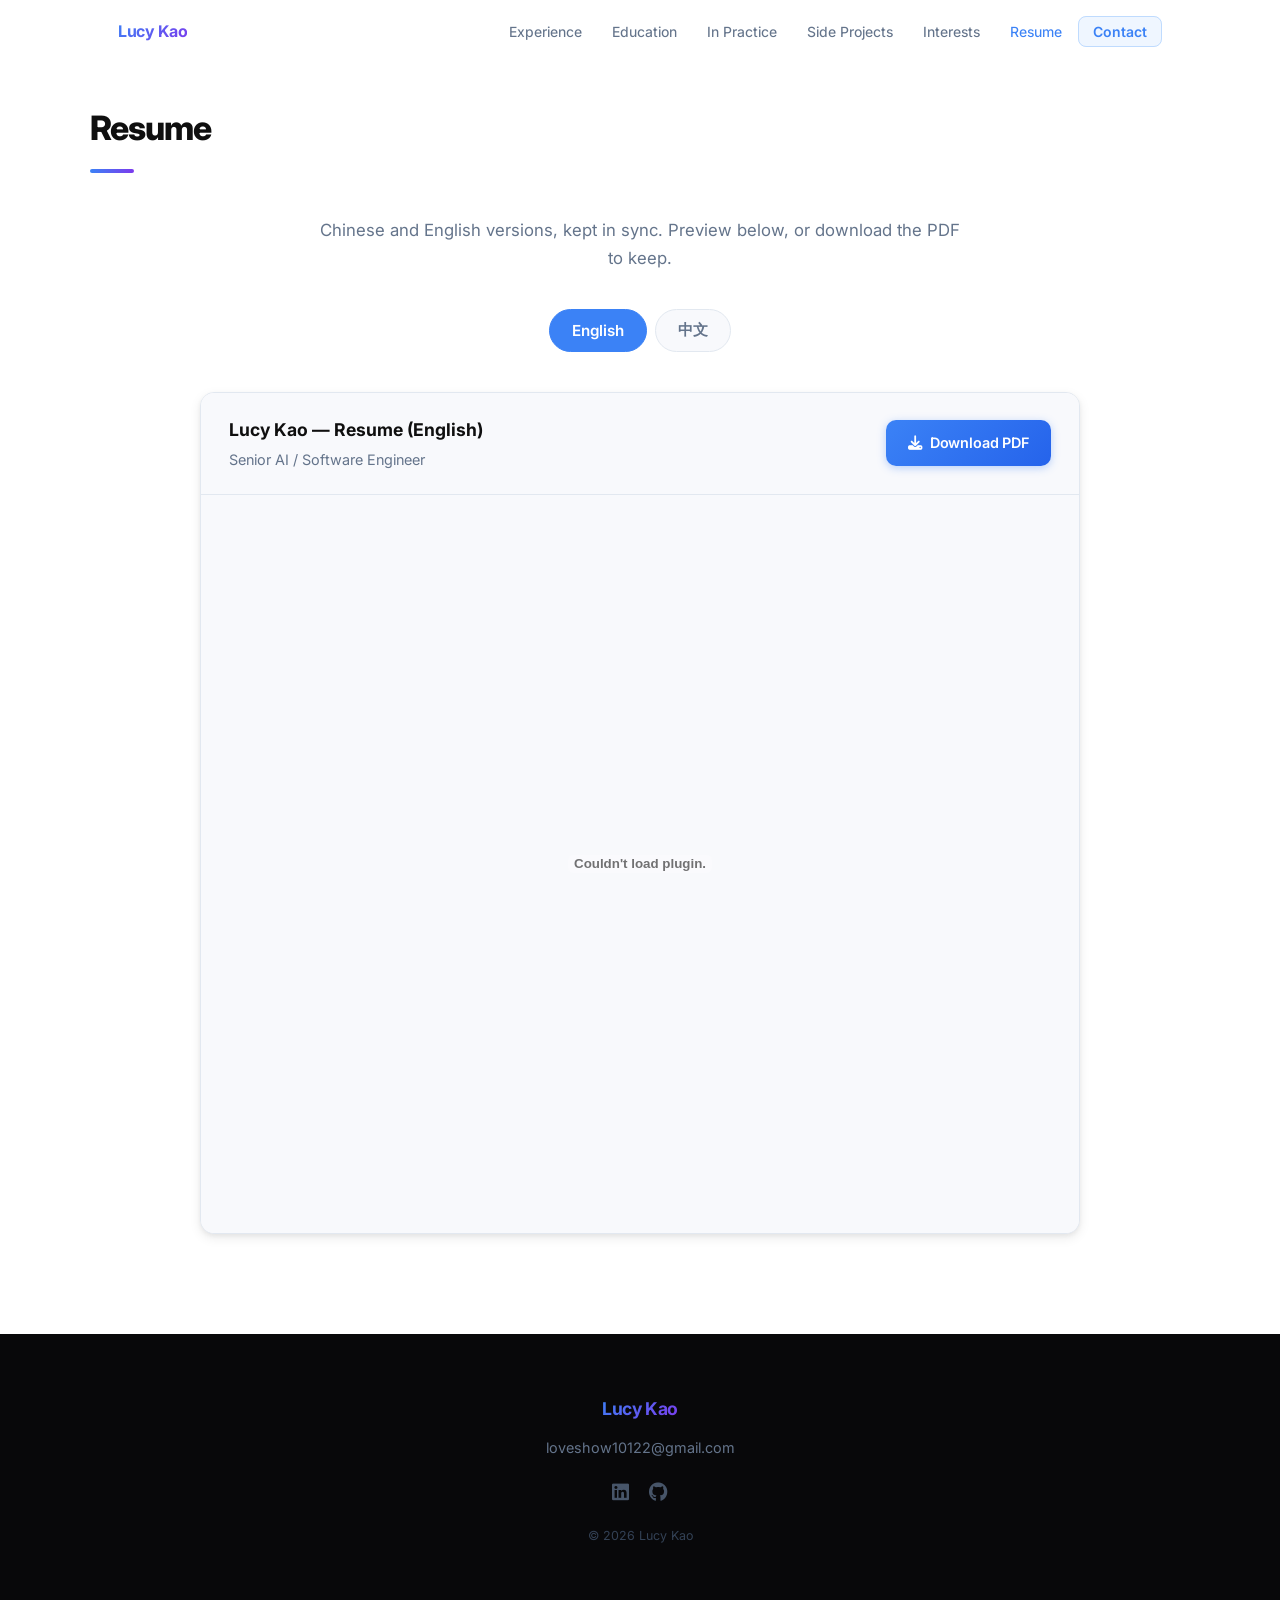
==== resume.html @ 317737cb "新增履歷頁面，中英文版本可切換預覽與下載 導覽列與首頁 Hero 加上 Resume 連結" ====
<!DOCTYPE html>
<html lang="en">
<head>
    <meta charset="UTF-8">
    <meta name="viewport" content="width=device-width, initial-scale=1.0">
    <meta name="description" content="Lucy Kao — Resume / 履歷">
    <title>Resume — Lucy Kao</title>
    <link rel="icon" type="image/x-icon" href="assets/img/favicon.ico">
    <link rel="preconnect" href="https://fonts.googleapis.com">
    <link rel="preconnect" href="https://fonts.gstatic.com" crossorigin>
    <link href="https://fonts.googleapis.com/css2?family=Inter:wght@300;400;500;600;700&display=swap" rel="stylesheet">
    <link rel="stylesheet" href="https://cdnjs.cloudflare.com/ajax/libs/font-awesome/6.5.0/css/all.min.css">
    <link rel="stylesheet" href="css/styles.css">
    <style>
        #resume .section-title::after { background: linear-gradient(90deg, var(--blue), var(--violet)); }

        .resume-lead {
            max-width: 640px;
            margin: -8px auto 36px;
            text-align: center;
            color: var(--text-muted);
            font-size: 1.05rem;
        }

        .lang-toggle {
            display: flex;
            justify-content: center;
            gap: 8px;
            margin-bottom: 40px;
        }
        .lang-toggle button {
            font-family: var(--font);
            font-size: 0.95rem;
            font-weight: 600;
            color: var(--text-muted);
            background: var(--bg-alt);
            border: 1px solid var(--border);
            padding: 10px 22px;
            border-radius: 999px;
            cursor: pointer;
            transition: all .15s;
        }
        .lang-toggle button:hover { border-color: var(--blue); color: var(--text); }
        .lang-toggle button.active {
            background: var(--blue);
            border-color: var(--blue);
            color: #fff;
        }

        .resume-panel { display: none; }
        .resume-panel.active { display: block; }

        .resume-card {
            max-width: 880px;
            margin: 0 auto;
            background: var(--bg);
            border: 1px solid var(--border);
            border-radius: var(--radius);
            box-shadow: var(--shadow-md);
            overflow: hidden;
        }
        .resume-card-head {
            display: flex;
            align-items: center;
            justify-content: space-between;
            gap: 16px;
            flex-wrap: wrap;
            padding: 22px 28px;
            border-bottom: 1px solid var(--border);
            background: var(--bg-alt);
        }
        .resume-card-head h3 { margin: 0; font-size: 1.1rem; }
        .resume-card-head p { margin: 4px 0 0; color: var(--text-muted); font-size: 0.9rem; }

        .resume-embed-wrap {
            width: 100%;
            aspect-ratio: 210 / 297;
            max-height: 82vh;
            background: var(--bg-alt);
        }
        .resume-embed-wrap embed {
            width: 100%;
            height: 100%;
            border: none;
            display: block;
        }

        .resume-mobile-note {
            display: none;
            padding: 40px 24px;
            text-align: center;
            color: var(--text-muted);
        }

        @media (max-width: 720px) {
            .resume-embed-wrap { display: none; }
            .resume-mobile-note { display: block; }
        }
    </style>
</head>
<body>

    <!-- Navigation -->
    <nav id="navbar">
        <div class="nav-container">
            <a href="index.html#hero" class="nav-brand">Lucy Kao</a>
            <button class="nav-toggle" id="navToggle" aria-label="Menu">
                <span></span><span></span><span></span>
            </button>
            <ul class="nav-links" id="navLinks">
                <li><a href="index.html#experience">Experience</a></li>
                <li><a href="index.html#education">Education</a></li>
                <li><a href="index.html#in-practice">In Practice</a></li>
                <li><a href="index.html#projects">Side Projects</a></li>
                <li><a href="index.html#life">Interests</a></li>
                <li><a href="resume.html" style="color: var(--blue);">Resume</a></li>
                <li><a href="mailto:loveshow10122@gmail.com" class="nav-cta">Contact</a></li>
            </ul>
        </div>
    </nav>

    <section id="resume" class="section">
        <div class="container">
            <h2 class="section-title">Resume</h2>
            <p class="resume-lead">Chinese and English versions, kept in sync. Preview below, or download the PDF to keep.</p>

            <div class="lang-toggle" role="tablist">
                <button data-lang="en" class="active">English</button>
                <button data-lang="zh">中文</button>
            </div>

            <div class="resume-panel active" id="panel-en">
                <div class="resume-card">
                    <div class="resume-card-head">
                        <div>
                            <h3>Lucy Kao — Resume (English)</h3>
                            <p>Senior AI / Software Engineer</p>
                        </div>
                        <a href="assets/resume/lucy-kao-resume-en.pdf" class="btn-primary" download>
                            <i class="fas fa-download"></i> Download PDF
                        </a>
                    </div>
                    <div class="resume-embed-wrap">
                        <embed src="assets/resume/lucy-kao-resume-en.pdf" type="application/pdf">
                    </div>
                    <div class="resume-mobile-note">
                        <i class="fas fa-file-pdf" style="font-size: 2rem; color: var(--blue); margin-bottom: 12px; display: block;"></i>
                        Preview isn't available on small screens.<br>Use the download button above to view the PDF.
                    </div>
                </div>
            </div>

            <div class="resume-panel" id="panel-zh">
                <div class="resume-card">
                    <div class="resume-card-head">
                        <div>
                            <h3>高明郁（Lucy）— 履歷</h3>
                            <p>資深 AI／軟體工程師</p>
                        </div>
                        <a href="assets/resume/lucy-kao-resume-zh.pdf" class="btn-primary" download>
                            <i class="fas fa-download"></i> 下載 PDF
                        </a>
                    </div>
                    <div class="resume-embed-wrap">
                        <embed src="assets/resume/lucy-kao-resume-zh.pdf" type="application/pdf">
                    </div>
                    <div class="resume-mobile-note">
                        <i class="fas fa-file-pdf" style="font-size: 2rem; color: var(--blue); margin-bottom: 12px; display: block;"></i>
                        小螢幕無法預覽，請點上方按鈕下載 PDF 查看。
                    </div>
                </div>
            </div>
        </div>
    </section>

    <footer>
        <div class="container">
            <p class="footer-name">Lucy Kao</p>
            <p class="footer-email">
                <a href="mailto:loveshow10122@gmail.com">loveshow10122@gmail.com</a>
            </p>
            <div class="footer-links">
                <a href="https://linkedin.com/in/明郡-高-48b385b6/" target="_blank" aria-label="LinkedIn">
                    <i class="fab fa-linkedin"></i>
                </a>
                <a href="https://github.com/highlight35" target="_blank" aria-label="GitHub">
                    <i class="fab fa-github"></i>
                </a>
            </div>
            <p class="footer-copy">© 2026 Lucy Kao</p>
        </div>
    </footer>

    <script src="js/scripts.js"></script>
    <script>
        const langButtons = document.querySelectorAll('.lang-toggle button');
        const panels = document.querySelectorAll('.resume-panel');
        langButtons.forEach(btn => {
            btn.addEventListener('click', () => {
                langButtons.forEach(b => b.classList.remove('active'));
                panels.forEach(p => p.classList.remove('active'));
                btn.classList.add('active');
                document.getElementById('panel-' + btn.dataset.lang).classList.add('active');
            });
        });
    </script>
</body>
</html>
---- css/styles.css ----
/* ===========================
   Variables & Reset
   =========================== */
:root {
    --bg: #ffffff;
    --bg-alt: #f8f9fc;
    --text: #0f0f0f;
    --text-muted: #64748b;
    --text-light: #94a3b8;

    /* Accent palette */
    --blue: #3b82f6;
    --blue-dark: #2563eb;
    --blue-light: #eff6ff;
    --violet: #7c3aed;
    --violet-light: #f5f3ff;
    --emerald: #059669;
    --emerald-light: #ecfdf5;
    --cyan: #0891b2;
    --cyan-light: #ecfeff;

    --border: #e2e8f0;
    --border-strong: #cbd5e1;

    --shadow-sm: 0 1px 3px rgba(0,0,0,.06), 0 1px 2px rgba(0,0,0,.04);
    --shadow-md: 0 4px 12px rgba(0,0,0,.08), 0 2px 4px rgba(0,0,0,.05);
    --shadow-lg: 0 16px 40px rgba(0,0,0,.10), 0 4px 12px rgba(0,0,0,.06);

    --font: 'Inter', -apple-system, BlinkMacSystemFont, 'Segoe UI', sans-serif;
    --radius: 14px;
    --radius-sm: 8px;
    --nav-h: 64px;
}

*, *::before, *::after {
    box-sizing: border-box;
    margin: 0;
    padding: 0;
}

html { scroll-behavior: smooth; }

body {
    font-family: var(--font);
    background: var(--bg);
    color: var(--text);
    line-height: 1.65;
    font-size: 17px;
    -webkit-font-smoothing: antialiased;
}

/* ===========================
   Navigation
   =========================== */
#navbar {
    position: fixed;
    top: 0;
    left: 0;
    right: 0;
    height: var(--nav-h);
    z-index: 1000;
    background: rgba(255,255,255,0.80);
    backdrop-filter: blur(16px);
    -webkit-backdrop-filter: blur(16px);
    border-bottom: 1px solid transparent;
    transition: border-color .3s, box-shadow .3s;
}

#navbar.scrolled {
    border-bottom-color: var(--border);
    box-shadow: 0 1px 0 var(--border), var(--shadow-sm);
}

.nav-container {
    max-width: 1100px;
    margin: 0 auto;
    padding: 0 28px;
    height: 100%;
    display: flex;
    align-items: center;
    justify-content: space-between;
}

.nav-brand {
    font-weight: 700;
    font-size: 1rem;
    color: var(--text);
    text-decoration: none;
    letter-spacing: -0.02em;
    background: linear-gradient(135deg, var(--blue), var(--violet));
    -webkit-background-clip: text;
    -webkit-text-fill-color: transparent;
    background-clip: text;
}

.nav-links {
    display: flex;
    list-style: none;
    gap: 2px;
    align-items: center;
}

.nav-links a {
    color: var(--text-muted);
    text-decoration: none;
    font-size: .875rem;
    padding: 6px 14px;
    border-radius: var(--radius-sm);
    transition: color .18s, background .18s;
    font-weight: 450;
}

.nav-links a:hover {
    color: var(--text);
    background: var(--bg-alt);
}

.nav-links .nav-cta {
    color: var(--blue);
    font-weight: 600;
    border: 1.5px solid #bfdbfe;
    background: var(--blue-light);
}

.nav-links .nav-cta:hover {
    background: #dbeafe;
    color: var(--blue-dark);
    border-color: #93c5fd;
}

.nav-toggle {
    display: none;
    flex-direction: column;
    gap: 5px;
    background: none;
    border: none;
    cursor: pointer;
    padding: 6px;
}

.nav-toggle span {
    display: block;
    width: 22px;
    height: 2px;
    background: var(--text);
    border-radius: 2px;
    transition: .3s;
}

/* ===========================
   Hero
   =========================== */
#hero {
    position: relative;
    overflow: hidden;
    min-height: 78vh;
    display: flex;
    align-items: center;
    padding: calc(var(--nav-h) + 56px) 28px 80px;
}

/* Gradient blobs */
.hero-blob {
    position: absolute;
    border-radius: 50%;
    pointer-events: none;
    filter: blur(80px);
}

.hero-blob-1 {
    width: 600px;
    height: 600px;
    top: -180px;
    right: -120px;
    background: radial-gradient(circle, rgba(124,58,237,.14) 0%, transparent 70%);
}

.hero-blob-2 {
    width: 500px;
    height: 500px;
    bottom: -80px;
    left: -100px;
    background: radial-gradient(circle, rgba(59,130,246,.12) 0%, transparent 70%);
}

.hero-blob-3 {
    width: 350px;
    height: 350px;
    top: 50%;
    left: 40%;
    transform: translateY(-50%);
    background: radial-gradient(circle, rgba(5,150,105,.08) 0%, transparent 70%);
}

.hero-content {
    position: relative;
    z-index: 1;
    max-width: 1100px;
    margin: 0 auto;
    width: 100%;
    display: flex;
    align-items: center;
    gap: 72px;
}

.hero-text { flex: 1; min-width: 0; }

.hero-badge {
    display: inline-flex;
    align-items: center;
    gap: 6px;
    font-size: .8rem;
    font-weight: 600;
    color: var(--emerald);
    background: var(--emerald-light);
    border: 1px solid #a7f3d0;
    padding: 5px 14px;
    border-radius: 999px;
    margin-bottom: 20px;
    letter-spacing: .01em;
}

.hero-badge::before {
    content: '';
    width: 7px;
    height: 7px;
    background: var(--emerald);
    border-radius: 50%;
    animation: pulse 2s ease-in-out infinite;
}

@keyframes pulse {
    0%, 100% { opacity: 1; transform: scale(1); }
    50% { opacity: .5; transform: scale(.8); }
}

.hero-text h1 {
    font-size: clamp(3rem, 7.5vw, 5.5rem);
    font-weight: 800;
    line-height: 1.0;
    letter-spacing: -0.04em;
    margin-bottom: 14px;
    background: linear-gradient(135deg, #0f0f0f 40%, var(--blue) 100%);
    -webkit-background-clip: text;
    -webkit-text-fill-color: transparent;
    background-clip: text;
}

.hero-title {
    font-size: 1.25rem;
    font-weight: 500;
    margin-bottom: 20px;
    letter-spacing: -0.01em;
    color: var(--text-muted);
}

.hero-title span {
    color: var(--violet);
    font-weight: 600;
}

.hero-bio {
    color: var(--text-muted);
    font-size: 1.1rem;
    line-height: 1.75;
    max-width: 480px;
    margin-bottom: 36px;
}

.hero-links {
    display: flex;
    gap: 10px;
    flex-wrap: wrap;
}

.btn-primary,
.btn-secondary {
    display: inline-flex;
    align-items: center;
    gap: 8px;
    padding: 11px 22px;
    border-radius: 10px;
    font-size: .9rem;
    font-weight: 600;
    text-decoration: none;
    transition: transform .2s, box-shadow .2s, background .2s, border-color .2s;
    font-family: var(--font);
    letter-spacing: -.01em;
}

.btn-primary {
    background: linear-gradient(135deg, var(--blue), var(--blue-dark));
    color: #fff;
    box-shadow: 0 2px 8px rgba(59,130,246,.35);
}

.btn-primary:hover {
    transform: translateY(-2px);
    box-shadow: 0 6px 20px rgba(59,130,246,.45);
}

.btn-secondary {
    border: 1.5px solid var(--border-strong);
    color: var(--text);
    background: rgba(255,255,255,.8);
    backdrop-filter: blur(8px);
}

.btn-secondary:hover {
    border-color: #94a3b8;
    background: var(--bg-alt);
    transform: translateY(-2px);
    box-shadow: var(--shadow-sm);
}

.hero-photo { flex-shrink: 0; }

.hero-photo img {
    width: 300px;
    height: 300px;
    object-fit: cover;
    border-radius: 28px;
    box-shadow: var(--shadow-lg), 0 0 0 1px var(--border);
}

/* ===========================
   Sections
   =========================== */
.section { padding: 100px 28px; }

.section-alt { background: var(--bg-alt); }

.container {
    max-width: 1100px;
    margin: 0 auto;
}

.section-title {
    font-size: 2.1rem;
    font-weight: 800;
    letter-spacing: -0.03em;
    margin-bottom: 52px;
    position: relative;
    padding-bottom: 18px;
}

.section-title::after {
    content: '';
    position: absolute;
    bottom: 0;
    left: 0;
    width: 44px;
    height: 4px;
    border-radius: 2px;
}

/* Per-section accent colors */
#experience   .section-title::after { background: linear-gradient(90deg, var(--blue), var(--cyan)); }
#education    .section-title::after { background: linear-gradient(90deg, var(--violet), #a855f7); }
#in-practice  .section-title::after { background: linear-gradient(90deg, var(--cyan), var(--blue)); }
#projects     .section-title::after { background: linear-gradient(90deg, var(--emerald), var(--cyan)); }
#life         .section-title::after { background: linear-gradient(90deg, #f59e0b, #ef4444); }

.section-subtitle {
    color: var(--text-muted);
    margin-top: -36px;
    margin-bottom: 44px;
    font-size: 1rem;
}

/* ===========================
   Timeline
   =========================== */
.timeline {
    position: relative;
    padding-left: 40px;
}

.timeline::before {
    content: '';
    position: absolute;
    left: 8px;
    top: 12px;
    bottom: 8px;
    width: 2px;
    background: linear-gradient(180deg, var(--border-strong), var(--border));
}

.timeline-item {
    position: relative;
    margin-bottom: 24px;
}

.timeline-item:last-child { margin-bottom: 0; }

.timeline-marker {
    position: absolute;
    left: -34px;
    top: 12px;
    width: 16px;
    height: 16px;
    border-radius: 50%;
    border: 3px solid var(--bg);
    box-shadow: 0 0 0 2px currentColor;
    z-index: 1;
}

#experience .timeline-marker { background: var(--blue); color: var(--blue); }
#education  .timeline-marker { background: var(--violet); color: var(--violet); border-color: var(--bg-alt); }

.timeline-content {
    background: var(--bg);
    border: 1px solid var(--border);
    border-radius: var(--radius);
    padding: 26px 28px;
    box-shadow: var(--shadow-sm);
    transition: box-shadow .25s, transform .25s;
}

.section-alt .timeline-content { background: var(--bg); }

.timeline-content:hover {
    box-shadow: var(--shadow-md);
    transform: translateY(-2px);
}

.timeline-header {
    display: flex;
    justify-content: space-between;
    align-items: flex-start;
    gap: 16px;
    margin-bottom: 14px;
    flex-wrap: wrap;
}

.timeline-content h3 {
    font-size: 1.05rem;
    font-weight: 700;
    letter-spacing: -0.015em;
    line-height: 1.3;
}

.company {
    font-size: .875rem;
    color: var(--text-muted);
    margin-top: 3px;
    font-weight: 400;
}

.timeline-date {
    font-size: .78rem;
    font-weight: 600;
    padding: 4px 11px;
    border-radius: 6px;
    white-space: nowrap;
    flex-shrink: 0;
    align-self: flex-start;
}

#experience .timeline-date { color: var(--blue); background: var(--blue-light); }
#education  .timeline-date { color: var(--violet); background: var(--violet-light); }

.timeline-content ul { list-style: none; margin-bottom: 0; }

.timeline-content ul li {
    color: var(--text-muted);
    font-size: .9rem;
    padding: 4px 0 4px 18px;
    position: relative;
    line-height: 1.6;
}

.timeline-content ul li::before {
    content: '–';
    position: absolute;
    left: 0;
    font-weight: 600;
}

#experience .timeline-content ul li::before { color: var(--blue); }
#education  .timeline-content ul li::before { color: var(--violet); }

/* ===========================
   Tags
   =========================== */
.tag-list {
    display: flex;
    flex-wrap: wrap;
    gap: 6px;
    margin-top: 16px;
}

.tag {
    font-size: .72rem;
    font-weight: 600;
    padding: 3px 10px;
    border-radius: 999px;
    letter-spacing: .01em;
}

/* Inherit tag colors per section */
#experience .tag { color: var(--blue); background: var(--blue-light); border: 1px solid #bfdbfe; }
#education  .tag { color: var(--violet); background: var(--violet-light); border: 1px solid #ddd6fe; }

/* ===========================
   In Practice
   =========================== */
.practice-card {
    background: var(--bg);
    border: 1px solid var(--border);
    border-left: 4px solid var(--cyan);
    border-radius: var(--radius);
    padding: 36px 40px;
    box-shadow: var(--shadow-sm);
    transition: box-shadow .25s;
}

.practice-card:hover { box-shadow: var(--shadow-md); }

.practice-card-header {
    display: flex;
    justify-content: space-between;
    align-items: flex-start;
    gap: 16px;
    margin-bottom: 24px;
    flex-wrap: wrap;
}

.practice-card h3 {
    font-size: 1.2rem;
    font-weight: 700;
    letter-spacing: -0.02em;
    margin-bottom: 4px;
}

.practice-meta {
    font-size: .875rem;
    color: var(--text-muted);
}

.practice-body p {
    color: var(--text-muted);
    font-size: .95rem;
    line-height: 1.85;
    margin-bottom: 16px;
}

.practice-body p:last-child { margin-bottom: 0; }

#in-practice .tag { color: var(--cyan); background: var(--cyan-light); border: 1px solid #a5f3fc; }

/* ===========================
   Cards (Projects)
   =========================== */
.card-grid {
    display: grid;
    grid-template-columns: repeat(auto-fit, minmax(300px, 1fr));
    gap: 20px;
}

.card {
    background: var(--bg);
    border: 1px solid var(--border);
    border-top-width: 3px;
    border-radius: var(--radius);
    padding: 28px;
    box-shadow: var(--shadow-sm);
    transition: box-shadow .25s, transform .25s;
    display: flex;
    flex-direction: column;
    gap: 10px;
}

.card:hover {
    box-shadow: var(--shadow-md);
    transform: translateY(-3px);
}

.card-emerald { border-top-color: var(--emerald); }
.card-blue    { border-top-color: var(--blue); }
.card-violet  { border-top-color: var(--violet); }

.card-icon {
    font-size: 2rem;
    line-height: 1;
    margin-bottom: 4px;
}

.card h3 {
    font-size: 1.05rem;
    font-weight: 700;
    letter-spacing: -0.015em;
    line-height: 1.35;
}

.card p {
    color: var(--text-muted);
    font-size: .9rem;
    line-height: 1.65;
    flex: 1;
}

.card-emerald .tag { color: var(--emerald); background: var(--emerald-light); border: 1px solid #a7f3d0; }
.card-blue    .tag { color: var(--blue);    background: var(--blue-light);    border: 1px solid #bfdbfe; }
.card-violet  .tag { color: var(--violet);  background: var(--violet-light);  border: 1px solid #ddd6fe; }

.card-link {
    display: inline-flex;
    align-items: center;
    gap: 6px;
    text-decoration: none;
    font-size: .85rem;
    font-weight: 600;
    margin-top: 6px;
    transition: opacity .2s;
}

.card-shots {
    display: flex;
    gap: 10px;
    margin-top: 4px;
}

.card-shots a {
    flex: 1;
    display: block;
    border-radius: 10px;
    overflow: hidden;
    border: 1px solid var(--border);
    line-height: 0;
}

.card-shots img {
    width: 100%;
    height: 130px;
    object-fit: cover;
    display: block;
    transition: transform .3s;
}

.card-shots a:hover img { transform: scale(1.05); }

.card-link:hover { opacity: .75; }
.card-emerald .card-link { color: var(--emerald); }
.card-blue    .card-link { color: var(--blue); }
.card-violet  .card-link { color: var(--violet); }

/* ===========================
   Interest Cards
   =========================== */
.interest-card {
    background: var(--bg);
    border: 1px solid var(--border);
    border-radius: var(--radius);
    overflow: hidden;
    box-shadow: var(--shadow-sm);
    transition: box-shadow .25s, transform .25s;
}

.interest-card:hover {
    box-shadow: var(--shadow-md);
    transform: translateY(-3px);
}

.interest-card-media {
    width: 100%;
    aspect-ratio: 1 / 1;
    overflow: hidden;
}

.interest-card-emoji {
    display: flex;
    align-items: center;
    justify-content: center;
    font-size: 3.5rem;
    background: var(--bg-alt);
}

.interest-card-media video,
.interest-card-media img {
    width: 100%;
    height: 100%;
    object-fit: cover;
    display: block;
    transition: transform .4s ease;
}

.interest-card:hover .interest-card-media video,
.interest-card:hover .interest-card-media img { transform: scale(1.05); }

.interest-card-body {
    padding: 22px 24px;
}

.interest-card h3 {
    font-size: 1.05rem;
    font-weight: 700;
    letter-spacing: -0.015em;
    margin-bottom: 8px;
}

.interest-card p {
    color: var(--text-muted);
    font-size: .9rem;
    line-height: 1.65;
}

/* ===========================
   Photo Grid (Life)
   =========================== */
.photo-grid {
    display: grid;
    grid-template-columns: repeat(auto-fit, minmax(280px, 1fr));
    gap: 20px;
}

.photo-item {
    position: relative;
    border-radius: var(--radius);
    overflow: hidden;
    margin: 0;
    box-shadow: var(--shadow-md);
}

.photo-item img {
    width: 100%;
    height: 300px;
    object-fit: cover;
    display: block;
    transition: transform .45s ease;
}

.photo-item:hover img { transform: scale(1.05); }

.photo-item figcaption {
    position: absolute;
    bottom: 0;
    left: 0;
    right: 0;
    background: linear-gradient(transparent, rgba(0,0,0,.72));
    color: #fff;
    padding: 48px 20px 20px;
    font-size: .875rem;
    line-height: 1.55;
}

.photo-item figcaption strong {
    display: block;
    font-size: 1rem;
    margin-bottom: 2px;
}

/* ===========================
   Footer
   =========================== */
footer {
    background: #08080a;
    color: #fff;
    padding: 60px 28px;
    text-align: center;
}

footer .container {
    display: flex;
    flex-direction: column;
    align-items: center;
    gap: 10px;
}

.footer-name {
    font-size: 1.1rem;
    font-weight: 700;
    letter-spacing: -0.02em;
    background: linear-gradient(135deg, var(--blue), var(--violet));
    -webkit-background-clip: text;
    -webkit-text-fill-color: transparent;
    background-clip: text;
}

.footer-email a {
    color: #64748b;
    text-decoration: none;
    font-size: .9rem;
    transition: color .2s;
}

.footer-email a:hover { color: #fff; }

.footer-links {
    display: flex;
    gap: 20px;
    margin-top: 6px;
}

.footer-links a {
    color: #475569;
    font-size: 1.2rem;
    transition: color .2s;
}

.footer-links a:hover { color: #fff; }

.footer-copy {
    font-size: .78rem;
    color: #334155;
    margin-top: 8px;
}

/* ===========================
   Responsive
   =========================== */
@media (max-width: 800px) {
    .nav-toggle { display: flex; }

    .nav-links {
        display: none;
        position: absolute;
        top: var(--nav-h);
        left: 0;
        right: 0;
        background: rgba(255,255,255,.97);
        backdrop-filter: blur(16px);
        border-bottom: 1px solid var(--border);
        flex-direction: column;
        padding: 12px;
        gap: 2px;
        box-shadow: var(--shadow-md);
    }

    .nav-links.open { display: flex; }
    .nav-links a { width: 100%; padding: 10px 14px; }

    #hero {
        min-height: auto;
        padding-top: calc(var(--nav-h) + 40px);
        padding-bottom: 64px;
    }

    .hero-content {
        flex-direction: column-reverse;
        gap: 32px;
        text-align: center;
    }

    .hero-photo img { width: 200px; height: 200px; border-radius: 50%; }

    .hero-bio { margin-left: auto; margin-right: auto; }
    .hero-links { justify-content: center; }
    .hero-badge { margin: 0 auto 20px; }

    .section { padding: 72px 20px; }
    .section-title { font-size: 1.75rem; }
    .timeline-header { flex-direction: column; gap: 8px; }
    .card-grid { grid-template-columns: 1fr; }
    .practice-card { padding: 24px 20px; }
    .practice-card-header { flex-direction: column; }
}

@media (max-width: 480px) {
    .hero-text h1 { font-size: 2.8rem; }
    .timeline { padding-left: 28px; }
    .timeline-content { padding: 20px; }
}
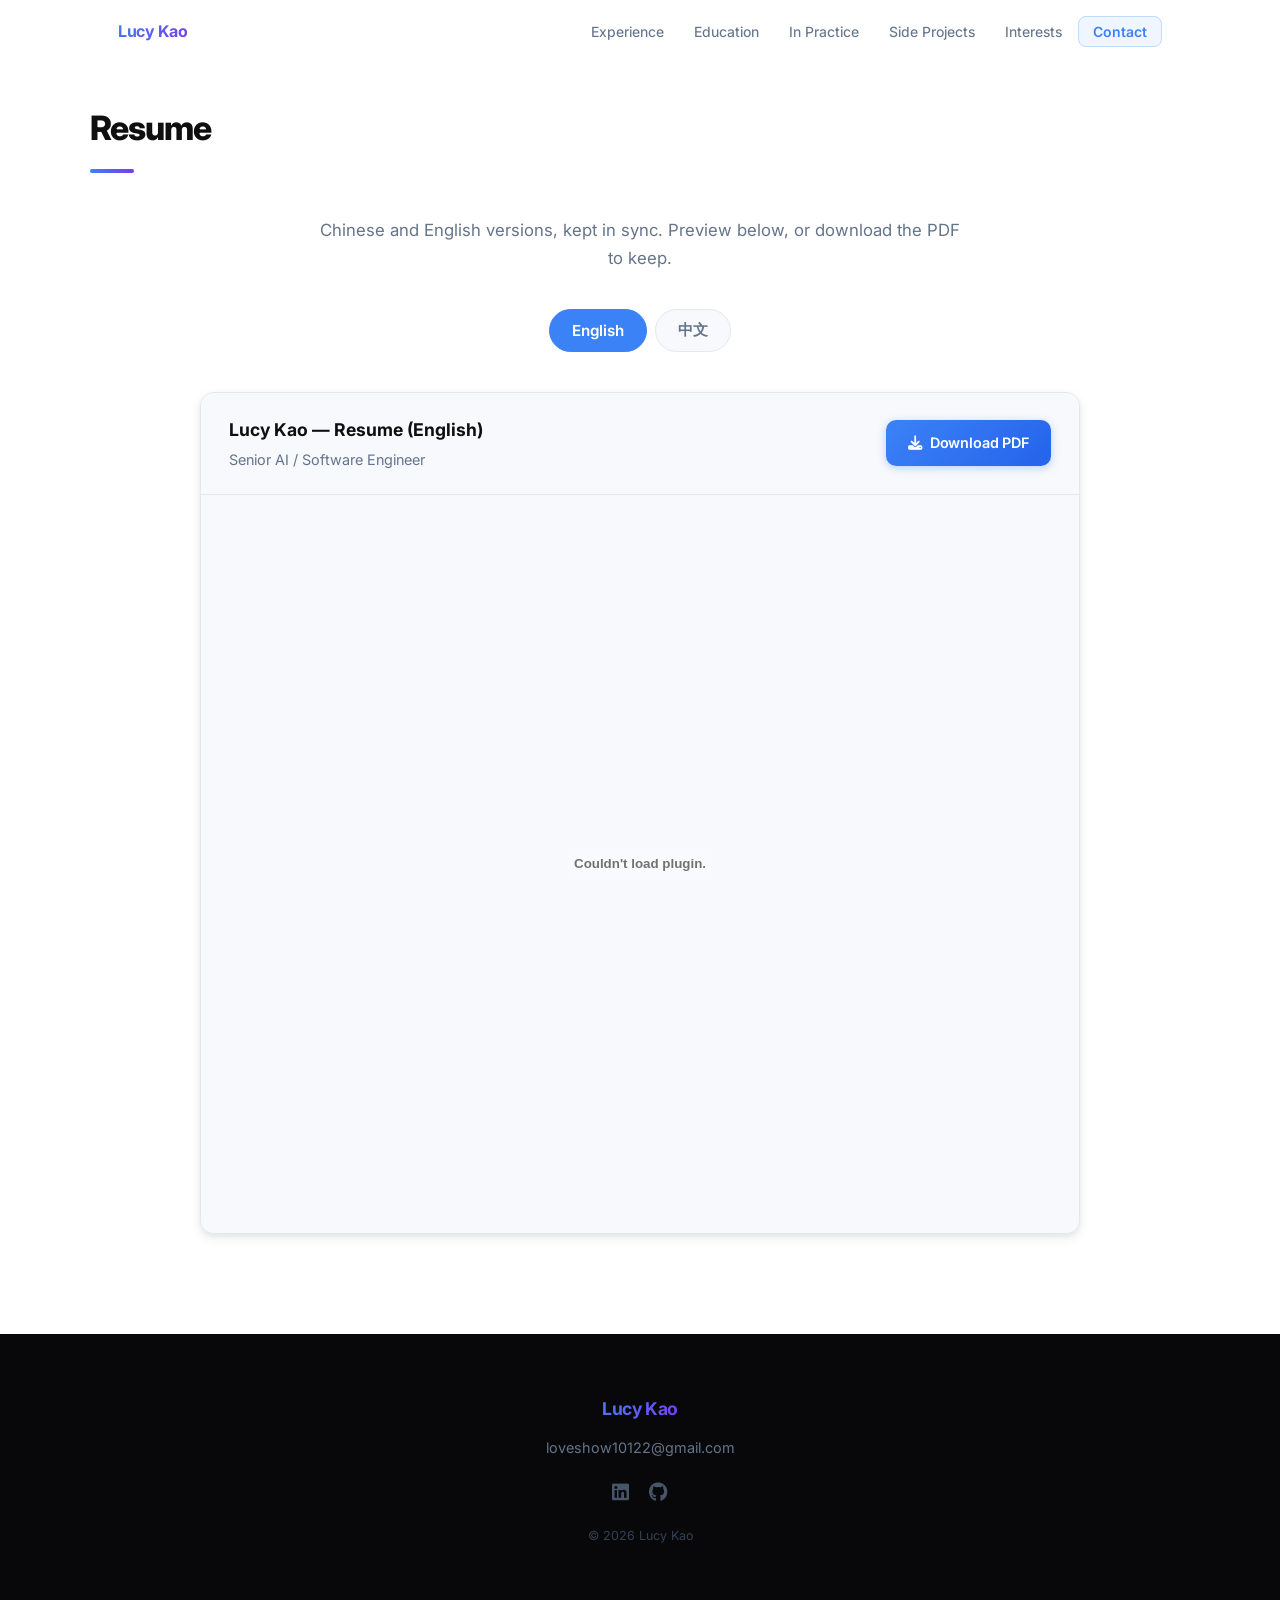
==== commit 0a20f81a: "新增自動日夜主題（跟隨系統設定），並把 Resume/Contact 從導覽列移除，改留在首頁最上方按鈕" ====
--- a/resume.html
+++ b/resume.html
@@ -113,7 +113,6 @@
                 <li><a href="index.html#in-practice">In Practice</a></li>
                 <li><a href="index.html#projects">Side Projects</a></li>
                 <li><a href="index.html#life">Interests</a></li>
-                <li><a href="resume.html" style="color: var(--blue);">Resume</a></li>
                 <li><a href="mailto:loveshow10122@gmail.com" class="nav-cta">Contact</a></li>
             </ul>
         </div>
--- a/css/styles.css
+++ b/css/styles.css
@@ -12,15 +12,25 @@
     --blue: #3b82f6;
     --blue-dark: #2563eb;
     --blue-light: #eff6ff;
+    --blue-light-hover: #dbeafe;
+    --blue-border: #bfdbfe;
+    --blue-border-strong: #93c5fd;
     --violet: #7c3aed;
     --violet-light: #f5f3ff;
+    --violet-border: #ddd6fe;
     --emerald: #059669;
     --emerald-light: #ecfdf5;
+    --emerald-border: #a7f3d0;
     --cyan: #0891b2;
     --cyan-light: #ecfeff;
+    --cyan-border: #a5f3fc;
 
     --border: #e2e8f0;
     --border-strong: #cbd5e1;
+
+    --navbar-bg: rgba(255,255,255,0.80);
+    --navbar-bg-mobile: rgba(255,255,255,.97);
+    --btn-secondary-bg: rgba(255,255,255,.8);
 
     --shadow-sm: 0 1px 3px rgba(0,0,0,.06), 0 1px 2px rgba(0,0,0,.04);
     --shadow-md: 0 4px 12px rgba(0,0,0,.08), 0 2px 4px rgba(0,0,0,.05);
@@ -30,6 +40,43 @@
     --radius: 14px;
     --radius-sm: 8px;
     --nav-h: 64px;
+}
+
+@media (prefers-color-scheme: dark) {
+    :root:not([data-theme="light"]) {
+        --bg: #0f1117;
+        --bg-alt: #171a23;
+        --text: #edeff4;
+        --text-muted: #9ca6b8;
+        --text-light: #6b7688;
+
+        --blue: #5b93f5;
+        --blue-dark: #3b76e0;
+        --blue-light: rgba(91,147,245,.14);
+        --blue-light-hover: rgba(91,147,245,.22);
+        --blue-border: rgba(91,147,245,.35);
+        --blue-border-strong: rgba(91,147,245,.55);
+        --violet: #9b7bf0;
+        --violet-light: rgba(155,123,240,.14);
+        --violet-border: rgba(155,123,240,.35);
+        --emerald: #34c495;
+        --emerald-light: rgba(52,196,149,.14);
+        --emerald-border: rgba(52,196,149,.35);
+        --cyan: #38bfdb;
+        --cyan-light: rgba(56,191,219,.14);
+        --cyan-border: rgba(56,191,219,.35);
+
+        --border: #262b38;
+        --border-strong: #3a4152;
+
+        --navbar-bg: rgba(15,17,23,.75);
+        --navbar-bg-mobile: rgba(15,17,23,.97);
+        --btn-secondary-bg: rgba(255,255,255,.05);
+
+        --shadow-sm: 0 1px 3px rgba(0,0,0,.3), 0 1px 2px rgba(0,0,0,.2);
+        --shadow-md: 0 4px 12px rgba(0,0,0,.4), 0 2px 4px rgba(0,0,0,.25);
+        --shadow-lg: 0 16px 40px rgba(0,0,0,.5), 0 4px 12px rgba(0,0,0,.3);
+    }
 }
 
 *, *::before, *::after {
@@ -59,7 +106,7 @@
     right: 0;
     height: var(--nav-h);
     z-index: 1000;
-    background: rgba(255,255,255,0.80);
+    background: var(--navbar-bg);
     backdrop-filter: blur(16px);
     -webkit-backdrop-filter: blur(16px);
     border-bottom: 1px solid transparent;
@@ -118,14 +165,14 @@
 .nav-links .nav-cta {
     color: var(--blue);
     font-weight: 600;
-    border: 1.5px solid #bfdbfe;
+    border: 1.5px solid var(--blue-border);
     background: var(--blue-light);
 }
 
 .nav-links .nav-cta:hover {
-    background: #dbeafe;
+    background: var(--blue-light-hover);
     color: var(--blue-dark);
-    border-color: #93c5fd;
+    border-color: var(--blue-border-strong);
 }
 
 .nav-toggle {
@@ -213,7 +260,7 @@
     font-weight: 600;
     color: var(--emerald);
     background: var(--emerald-light);
-    border: 1px solid #a7f3d0;
+    border: 1px solid var(--emerald-border);
     padding: 5px 14px;
     border-radius: 999px;
     margin-bottom: 20px;
@@ -240,7 +287,7 @@
     line-height: 1.0;
     letter-spacing: -0.04em;
     margin-bottom: 14px;
-    background: linear-gradient(135deg, #0f0f0f 40%, var(--blue) 100%);
+    background: linear-gradient(135deg, var(--text) 40%, var(--blue) 100%);
     -webkit-background-clip: text;
     -webkit-text-fill-color: transparent;
     background-clip: text;
@@ -302,12 +349,12 @@
 .btn-secondary {
     border: 1.5px solid var(--border-strong);
     color: var(--text);
-    background: rgba(255,255,255,.8);
+    background: var(--btn-secondary-bg);
     backdrop-filter: blur(8px);
 }
 
 .btn-secondary:hover {
-    border-color: #94a3b8;
+    border-color: var(--text-light);
     background: var(--bg-alt);
     transform: translateY(-2px);
     box-shadow: var(--shadow-sm);
@@ -499,8 +546,8 @@
 }
 
 /* Inherit tag colors per section */
-#experience .tag { color: var(--blue); background: var(--blue-light); border: 1px solid #bfdbfe; }
-#education  .tag { color: var(--violet); background: var(--violet-light); border: 1px solid #ddd6fe; }
+#experience .tag { color: var(--blue); background: var(--blue-light); border: 1px solid var(--blue-border); }
+#education  .tag { color: var(--violet); background: var(--violet-light); border: 1px solid var(--violet-border); }
 
 /* ===========================
    In Practice
@@ -547,7 +594,7 @@
 
 .practice-body p:last-child { margin-bottom: 0; }
 
-#in-practice .tag { color: var(--cyan); background: var(--cyan-light); border: 1px solid #a5f3fc; }
+#in-practice .tag { color: var(--cyan); background: var(--cyan-light); border: 1px solid var(--cyan-border); }
 
 /* ===========================
    Cards (Projects)
@@ -600,9 +647,9 @@
     flex: 1;
 }
 
-.card-emerald .tag { color: var(--emerald); background: var(--emerald-light); border: 1px solid #a7f3d0; }
-.card-blue    .tag { color: var(--blue);    background: var(--blue-light);    border: 1px solid #bfdbfe; }
-.card-violet  .tag { color: var(--violet);  background: var(--violet-light);  border: 1px solid #ddd6fe; }
+.card-emerald .tag { color: var(--emerald); background: var(--emerald-light); border: 1px solid var(--emerald-border); }
+.card-blue    .tag { color: var(--blue);    background: var(--blue-light);    border: 1px solid var(--blue-border); }
+.card-violet  .tag { color: var(--violet);  background: var(--violet-light);  border: 1px solid var(--violet-border); }
 
 .card-link {
     display: inline-flex;
@@ -818,7 +865,7 @@
         top: var(--nav-h);
         left: 0;
         right: 0;
-        background: rgba(255,255,255,.97);
+        background: var(--navbar-bg-mobile);
         backdrop-filter: blur(16px);
         border-bottom: 1px solid var(--border);
         flex-direction: column;
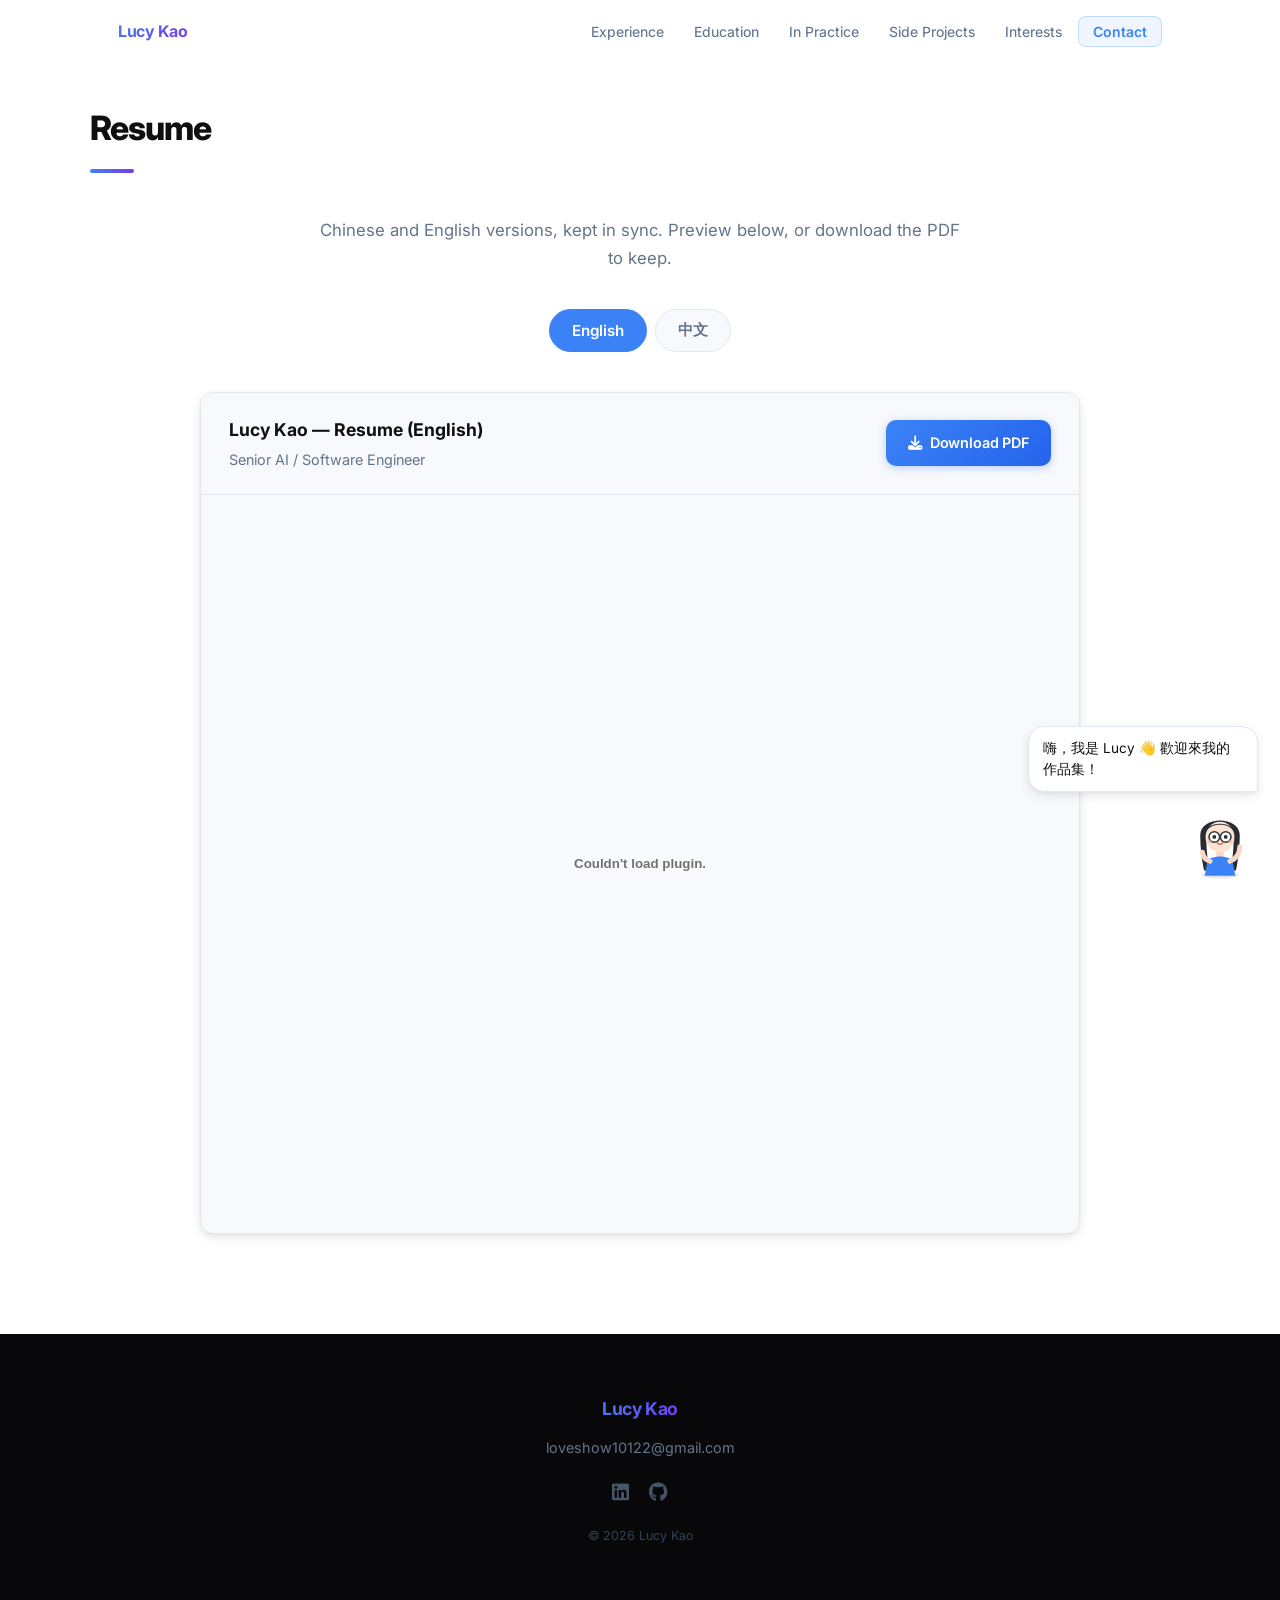
==== commit d004b699: "新增 Q 版導覽角色與 AI 分身聊天：角落小人會引導看履歷/作品，點擊開啟聊天視窗，後端接 OCI 上的 portfolio-chat（Gemini）" ====
--- a/resume.html
+++ b/resume.html
@@ -11,6 +11,7 @@
     <link href="https://fonts.googleapis.com/css2?family=Inter:wght@300;400;500;600;700&display=swap" rel="stylesheet">
     <link rel="stylesheet" href="https://cdnjs.cloudflare.com/ajax/libs/font-awesome/6.5.0/css/all.min.css">
     <link rel="stylesheet" href="css/styles.css">
+    <link rel="stylesheet" href="css/lucy-buddy.css">
     <style>
         #resume .section-title::after { background: linear-gradient(90deg, var(--blue), var(--violet)); }
 
@@ -191,6 +192,7 @@
     </footer>
 
     <script src="js/scripts.js"></script>
+    <script src="js/lucy-buddy.js"></script>
     <script>
         const langButtons = document.querySelectorAll('.lang-toggle button');
         const panels = document.querySelectorAll('.resume-panel');
--- a/css/lucy-buddy.css
+++ b/css/lucy-buddy.css
@@ -0,0 +1,210 @@
+/* ===========================
+   Lucy Buddy — 官網 Q 版導覽角色
+   =========================== */
+#lucy-buddy {
+    position: fixed;
+    right: 22px;
+    bottom: 22px;
+    z-index: 900;
+    display: flex;
+    flex-direction: column;
+    align-items: flex-end;
+    gap: 10px;
+    font-family: var(--font);
+}
+
+#lucy-buddy.hidden { display: none; }
+
+/* 對話泡泡 */
+.lb-bubble {
+    position: relative;
+    max-width: 230px;
+    background: var(--bg);
+    color: var(--text);
+    border: 1px solid var(--border);
+    border-radius: 16px 16px 4px 16px;
+    padding: 11px 14px;
+    font-size: .85rem;
+    line-height: 1.55;
+    box-shadow: var(--shadow-md);
+    opacity: 0;
+    transform: translateY(6px) scale(.96);
+    transition: opacity .25s, transform .25s;
+    pointer-events: none;
+}
+.lb-bubble.show { opacity: 1; transform: translateY(0) scale(1); pointer-events: auto; }
+
+.lb-bubble .lb-bubble-cta {
+    display: inline-block;
+    margin-top: 6px;
+    font-size: .8rem;
+    font-weight: 600;
+    color: var(--blue);
+    cursor: pointer;
+}
+.lb-bubble .lb-bubble-cta:hover { text-decoration: underline; }
+
+/* 角色本體 */
+.lb-avatar {
+    width: 76px;
+    height: 76px;
+    border: none;
+    background: none;
+    padding: 0;
+    cursor: pointer;
+    position: relative;
+    transition: transform .2s;
+    animation: lb-bob 3.4s ease-in-out infinite;
+}
+.lb-avatar:hover { transform: scale(1.06); }
+.lb-avatar:focus-visible { outline: 3px solid var(--blue); outline-offset: 3px; border-radius: 50%; }
+
+.lb-avatar svg { width: 100%; height: 100%; display: block; overflow: visible; }
+
+@keyframes lb-bob {
+    0%, 100% { transform: translateY(0); }
+    50% { transform: translateY(-5px); }
+}
+
+.lb-eye { animation: lb-blink 5s infinite; transform-origin: center; }
+@keyframes lb-blink {
+    0%, 92%, 100% { transform: scaleY(1); }
+    95% { transform: scaleY(.1); }
+}
+
+.lb-arm { transform-origin: 62px 74px; animation: lb-wave 3.4s ease-in-out infinite; }
+@keyframes lb-wave {
+    0%, 60%, 100% { transform: rotate(0deg); }
+    70% { transform: rotate(-22deg); }
+    80% { transform: rotate(-8deg); }
+    90% { transform: rotate(-22deg); }
+}
+
+.lb-close {
+    position: absolute;
+    top: -6px; left: -6px;
+    width: 20px; height: 20px;
+    border-radius: 50%;
+    border: 1px solid var(--border);
+    background: var(--bg);
+    color: var(--text-muted);
+    font-size: 11px;
+    line-height: 1;
+    cursor: pointer;
+    display: none;
+    align-items: center;
+    justify-content: center;
+    box-shadow: var(--shadow-sm);
+}
+#lucy-buddy:hover .lb-close { display: flex; }
+
+/* 聊天視窗 */
+.lb-chat {
+    position: fixed;
+    right: 22px;
+    bottom: 22px;
+    z-index: 950;
+    width: min(360px, calc(100vw - 32px));
+    height: min(520px, calc(100vh - 100px));
+    background: var(--bg);
+    border: 1px solid var(--border);
+    border-radius: 18px;
+    box-shadow: var(--shadow-lg);
+    display: none;
+    flex-direction: column;
+    overflow: hidden;
+}
+.lb-chat.open { display: flex; }
+
+.lb-chat-head {
+    display: flex;
+    align-items: center;
+    gap: 10px;
+    padding: 14px 16px;
+    border-bottom: 1px solid var(--border);
+    background: var(--bg-alt);
+}
+.lb-chat-head .lb-mini { width: 34px; height: 34px; flex-shrink: 0; }
+.lb-chat-head .lb-title { font-weight: 700; font-size: .95rem; }
+.lb-chat-head .lb-sub { font-size: .72rem; color: var(--text-muted); }
+.lb-chat-head .lb-x {
+    margin-left: auto;
+    background: none; border: none; cursor: pointer;
+    font-size: 1.1rem; color: var(--text-muted); line-height: 1;
+    padding: 4px 8px;
+}
+.lb-chat-head .lb-x:hover { color: var(--text); }
+
+.lb-log {
+    flex: 1;
+    overflow-y: auto;
+    padding: 16px;
+    display: flex;
+    flex-direction: column;
+    gap: 10px;
+}
+.lb-msg {
+    max-width: 82%;
+    padding: 9px 13px;
+    border-radius: 14px;
+    font-size: .86rem;
+    line-height: 1.55;
+    white-space: pre-wrap;
+    word-break: break-word;
+}
+.lb-msg.bot { align-self: flex-start; background: var(--bg-alt); border: 1px solid var(--border); border-bottom-left-radius: 4px; }
+.lb-msg.me { align-self: flex-end; background: var(--blue); color: #fff; border-bottom-right-radius: 4px; }
+.lb-msg.typing { color: var(--text-muted); font-style: italic; }
+
+.lb-suggest { display: flex; flex-wrap: wrap; gap: 6px; padding: 0 16px 10px; }
+.lb-suggest button {
+    font-family: var(--font);
+    font-size: .78rem;
+    color: var(--blue);
+    background: var(--blue-light);
+    border: 1px solid var(--blue-border);
+    border-radius: 999px;
+    padding: 5px 11px;
+    cursor: pointer;
+}
+.lb-suggest button:hover { background: var(--blue-light-hover); }
+
+.lb-input-row {
+    display: flex;
+    gap: 8px;
+    padding: 12px 14px;
+    border-top: 1px solid var(--border);
+}
+.lb-input-row input {
+    flex: 1;
+    font-family: var(--font);
+    font-size: .88rem;
+    padding: 9px 12px;
+    border: 1px solid var(--border-strong);
+    border-radius: 10px;
+    background: var(--bg);
+    color: var(--text);
+}
+.lb-input-row input:focus { outline: 2px solid var(--blue); outline-offset: 0; }
+.lb-input-row button {
+    background: var(--blue);
+    color: #fff;
+    border: none;
+    border-radius: 10px;
+    padding: 0 16px;
+    font-weight: 600;
+    cursor: pointer;
+    font-family: var(--font);
+    font-size: .86rem;
+}
+.lb-input-row button:disabled { opacity: .5; cursor: default; }
+
+@media (prefers-reduced-motion: reduce) {
+    .lb-avatar, .lb-eye, .lb-arm { animation: none; }
+}
+
+@media (max-width: 600px) {
+    #lucy-buddy { right: 14px; bottom: 14px; }
+    .lb-bubble { max-width: 190px; }
+    .lb-chat { right: 8px; bottom: 8px; }
+}
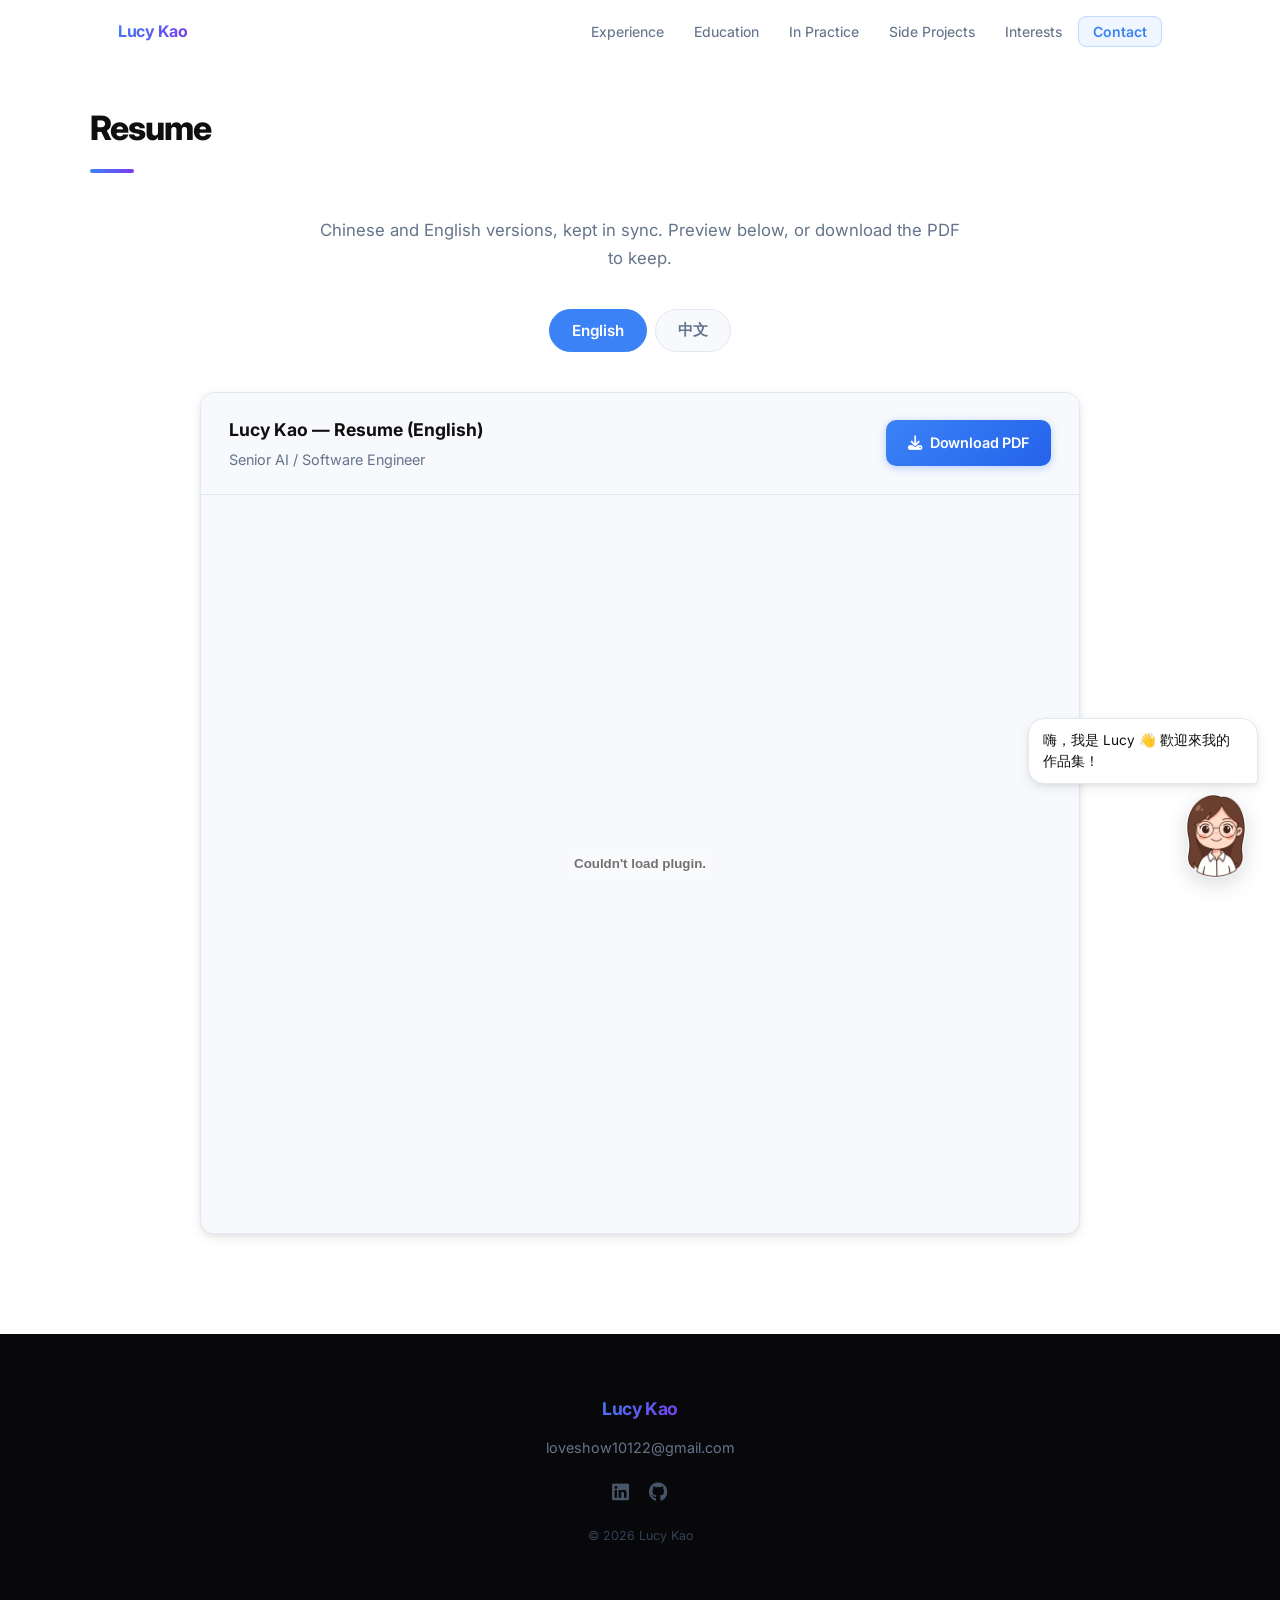
==== commit 7a372142: "分頁 icon 換成 Q 版角色的臉；角色加上呼吸＋偶爾歪頭的微動畫（純 CSS）" ====
--- a/resume.html
+++ b/resume.html
@@ -6,6 +6,7 @@
     <meta name="description" content="Lucy Kao — Resume / 履歷">
     <title>Resume — Lucy Kao</title>
     <link rel="icon" type="image/x-icon" href="assets/img/favicon.ico">
+    <link rel="apple-touch-icon" href="assets/img/apple-touch-icon.png">
     <link rel="preconnect" href="https://fonts.googleapis.com">
     <link rel="preconnect" href="https://fonts.gstatic.com" crossorigin>
     <link href="https://fonts.googleapis.com/css2?family=Inter:wght@300;400;500;600;700&display=swap" rel="stylesheet">
--- a/css/lucy-buddy.css
+++ b/css/lucy-buddy.css
@@ -44,40 +44,41 @@
 }
 .lb-bubble .lb-bubble-cta:hover { text-decoration: underline; }
 
-/* 角色本體 */
+/* 角色本體 — Q 版貼圖 */
 .lb-avatar {
-    width: 76px;
-    height: 76px;
+    width: 84px;
+    height: 84px;
     border: none;
     background: none;
     padding: 0;
     cursor: pointer;
     position: relative;
     transition: transform .2s;
-    animation: lb-bob 3.4s ease-in-out infinite;
-}
-.lb-avatar:hover { transform: scale(1.06); }
-.lb-avatar:focus-visible { outline: 3px solid var(--blue); outline-offset: 3px; border-radius: 50%; }
-
-.lb-avatar svg { width: 100%; height: 100%; display: block; overflow: visible; }
+    animation: lb-bob 3.6s ease-in-out infinite;
+    filter: drop-shadow(0 6px 10px rgba(27, 35, 51, .16));
+}
+.lb-avatar:hover { transform: scale(1.07); }
+.lb-avatar:focus-visible { outline: 3px solid var(--blue); outline-offset: 3px; border-radius: 12px; }
+
+.lb-avatar img {
+    width: 100%; height: 100%; object-fit: contain; display: block;
+    transform-origin: 50% 90%;
+    animation: lb-idle 6s ease-in-out infinite;
+}
 
 @keyframes lb-bob {
     0%, 100% { transform: translateY(0); }
-    50% { transform: translateY(-5px); }
-}
-
-.lb-eye { animation: lb-blink 5s infinite; transform-origin: center; }
-@keyframes lb-blink {
-    0%, 92%, 100% { transform: scaleY(1); }
-    95% { transform: scaleY(.1); }
-}
-
-.lb-arm { transform-origin: 62px 74px; animation: lb-wave 3.4s ease-in-out infinite; }
-@keyframes lb-wave {
-    0%, 60%, 100% { transform: rotate(0deg); }
-    70% { transform: rotate(-22deg); }
-    80% { transform: rotate(-8deg); }
-    90% { transform: rotate(-22deg); }
+    50% { transform: translateY(-4px); }
+}
+
+/* 呼吸 + 偶爾歪頭，純 CSS 不吃資源 */
+@keyframes lb-idle {
+    0%, 100%   { transform: scale(1) rotate(0deg); }
+    25%        { transform: scale(1.015) rotate(0deg); }
+    50%        { transform: scale(1) rotate(0deg); }
+    62%        { transform: scale(1.01) rotate(-3deg); }
+    70%        { transform: scale(1.01) rotate(-3deg); }
+    82%        { transform: scale(1) rotate(0deg); }
 }
 
 .lb-close {
@@ -124,7 +125,8 @@
     border-bottom: 1px solid var(--border);
     background: var(--bg-alt);
 }
-.lb-chat-head .lb-mini { width: 34px; height: 34px; flex-shrink: 0; }
+.lb-chat-head .lb-mini { width: 34px; height: 34px; flex-shrink: 0; border-radius: 50%; overflow: hidden; }
+.lb-chat-head .lb-mini img { width: 100%; height: 100%; object-fit: cover; display: block; }
 .lb-chat-head .lb-title { font-weight: 700; font-size: .95rem; }
 .lb-chat-head .lb-sub { font-size: .72rem; color: var(--text-muted); }
 .lb-chat-head .lb-x {
@@ -200,7 +202,7 @@
 .lb-input-row button:disabled { opacity: .5; cursor: default; }
 
 @media (prefers-reduced-motion: reduce) {
-    .lb-avatar, .lb-eye, .lb-arm { animation: none; }
+    .lb-avatar, .lb-avatar img { animation: none; }
 }
 
 @media (max-width: 600px) {
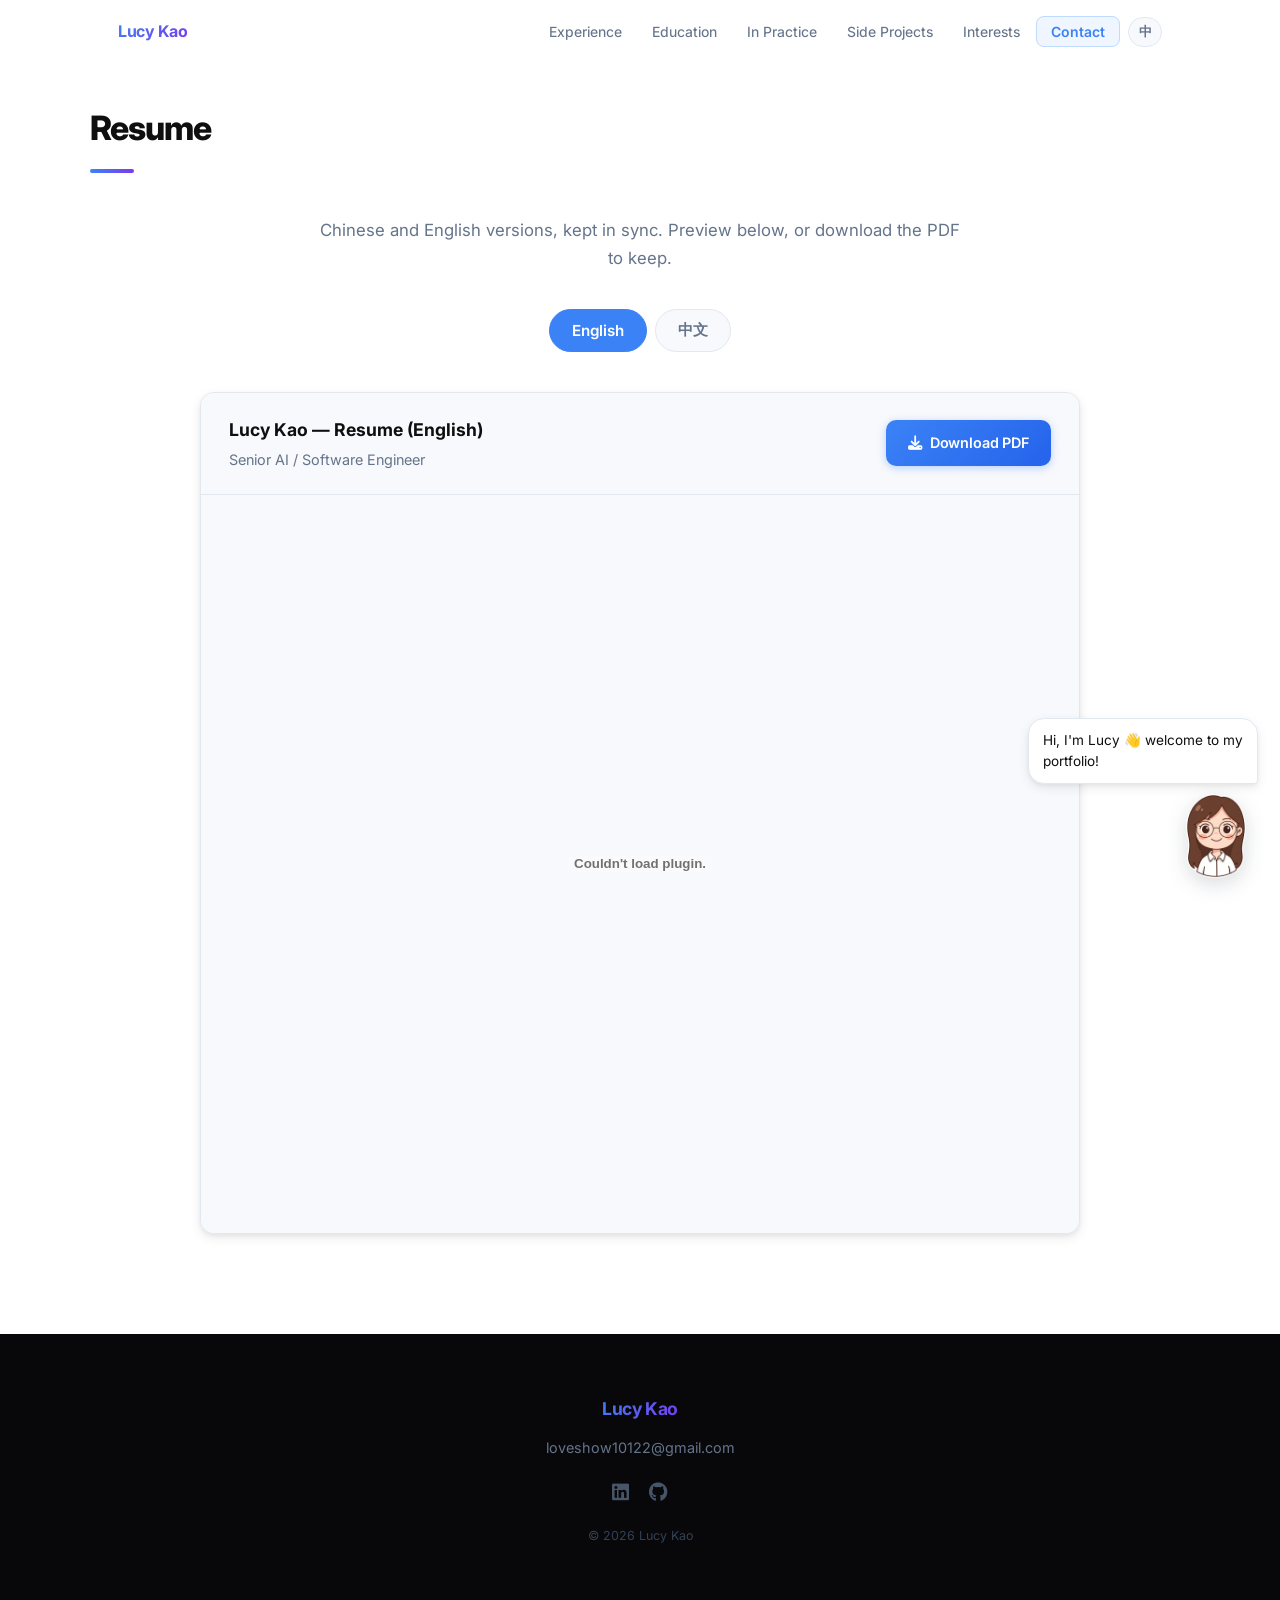
==== commit 0f6b0904: "新增中英切換：導覽列加語言按鈕，內容全面雙語化並整理原本中英混雜的段落，履歷 PDF 分頁與 AI 分身對話同步跟著切換" ====
--- a/resume.html
+++ b/resume.html
@@ -9,7 +9,7 @@
     <link rel="apple-touch-icon" href="assets/img/apple-touch-icon.png">
     <link rel="preconnect" href="https://fonts.googleapis.com">
     <link rel="preconnect" href="https://fonts.gstatic.com" crossorigin>
-    <link href="https://fonts.googleapis.com/css2?family=Inter:wght@300;400;500;600;700&display=swap" rel="stylesheet">
+    <link href="https://fonts.googleapis.com/css2?family=Inter:wght@300;400;500;600;700&family=Noto+Sans+TC:wght@400;500;700&display=swap" rel="stylesheet">
     <link rel="stylesheet" href="https://cdnjs.cloudflare.com/ajax/libs/font-awesome/6.5.0/css/all.min.css">
     <link rel="stylesheet" href="css/styles.css">
     <link rel="stylesheet" href="css/lucy-buddy.css">
@@ -24,13 +24,13 @@
             font-size: 1.05rem;
         }
 
-        .lang-toggle {
+        .pdf-lang-toggle {
             display: flex;
             justify-content: center;
             gap: 8px;
             margin-bottom: 40px;
         }
-        .lang-toggle button {
+        .pdf-lang-toggle button {
             font-family: var(--font);
             font-size: 0.95rem;
             font-weight: 600;
@@ -42,8 +42,8 @@
             cursor: pointer;
             transition: all .15s;
         }
-        .lang-toggle button:hover { border-color: var(--blue); color: var(--text); }
-        .lang-toggle button.active {
+        .pdf-lang-toggle button:hover { border-color: var(--blue); color: var(--text); }
+        .pdf-lang-toggle button.active {
             background: var(--blue);
             border-color: var(--blue);
             color: #fff;
@@ -110,22 +110,23 @@
                 <span></span><span></span><span></span>
             </button>
             <ul class="nav-links" id="navLinks">
-                <li><a href="index.html#experience">Experience</a></li>
-                <li><a href="index.html#education">Education</a></li>
-                <li><a href="index.html#in-practice">In Practice</a></li>
-                <li><a href="index.html#projects">Side Projects</a></li>
-                <li><a href="index.html#life">Interests</a></li>
-                <li><a href="mailto:loveshow10122@gmail.com" class="nav-cta">Contact</a></li>
+                <li><a href="index.html#experience" data-i18n="nav.experience">Experience</a></li>
+                <li><a href="index.html#education" data-i18n="nav.education">Education</a></li>
+                <li><a href="index.html#in-practice" data-i18n="nav.practice">In Practice</a></li>
+                <li><a href="index.html#projects" data-i18n="nav.projects">Side Projects</a></li>
+                <li><a href="index.html#life" data-i18n="nav.interests">Interests</a></li>
+                <li><a href="mailto:loveshow10122@gmail.com" class="nav-cta" data-i18n="resume.contact">Contact</a></li>
+                <li><button id="langToggle" class="lang-toggle" aria-label="切換語言 / Switch language">中</button></li>
             </ul>
         </div>
     </nav>
 
     <section id="resume" class="section">
         <div class="container">
-            <h2 class="section-title">Resume</h2>
-            <p class="resume-lead">Chinese and English versions, kept in sync. Preview below, or download the PDF to keep.</p>
-
-            <div class="lang-toggle" role="tablist">
+            <h2 class="section-title" data-i18n="resume.title">Resume</h2>
+            <p class="resume-lead" data-i18n="resume.lead">Chinese and English versions, kept in sync. Preview below, or download the PDF to keep.</p>
+
+            <div class="pdf-lang-toggle" role="tablist">
                 <button data-lang="en" class="active">English</button>
                 <button data-lang="zh">中文</button>
             </div>
@@ -134,11 +135,11 @@
                 <div class="resume-card">
                     <div class="resume-card-head">
                         <div>
-                            <h3>Lucy Kao — Resume (English)</h3>
-                            <p>Senior AI / Software Engineer</p>
+                            <h3 data-i18n="resume.card.en.h">Lucy Kao — Resume (English)</h3>
+                            <p data-i18n="resume.card.en.sub">Senior AI / Software Engineer</p>
                         </div>
                         <a href="assets/resume/lucy-kao-resume-en.pdf" class="btn-primary" download>
-                            <i class="fas fa-download"></i> Download PDF
+                            <i class="fas fa-download"></i> <span data-i18n="resume.download">Download PDF</span>
                         </a>
                     </div>
                     <div class="resume-embed-wrap">
@@ -146,7 +147,7 @@
                     </div>
                     <div class="resume-mobile-note">
                         <i class="fas fa-file-pdf" style="font-size: 2rem; color: var(--blue); margin-bottom: 12px; display: block;"></i>
-                        Preview isn't available on small screens.<br>Use the download button above to view the PDF.
+                        <span data-i18n="resume.mobile">Preview isn't available on small screens. Use the download button above to view the PDF.</span>
                     </div>
                 </div>
             </div>
@@ -155,11 +156,11 @@
                 <div class="resume-card">
                     <div class="resume-card-head">
                         <div>
-                            <h3>高明郁（Lucy）— 履歷</h3>
-                            <p>資深 AI／軟體工程師</p>
+                            <h3 data-i18n="resume.card.zh.h">高明郁（Lucy）— 履歷</h3>
+                            <p data-i18n="resume.card.zh.sub">資深 AI／軟體工程師</p>
                         </div>
                         <a href="assets/resume/lucy-kao-resume-zh.pdf" class="btn-primary" download>
-                            <i class="fas fa-download"></i> 下載 PDF
+                            <i class="fas fa-download"></i> <span data-i18n="resume.download">Download PDF</span>
                         </a>
                     </div>
                     <div class="resume-embed-wrap">
@@ -167,7 +168,7 @@
                     </div>
                     <div class="resume-mobile-note">
                         <i class="fas fa-file-pdf" style="font-size: 2rem; color: var(--blue); margin-bottom: 12px; display: block;"></i>
-                        小螢幕無法預覽，請點上方按鈕下載 PDF 查看。
+                        <span data-i18n="resume.mobile">小螢幕無法預覽，請點上方按鈕下載 PDF 查看。</span>
                     </div>
                 </div>
             </div>
@@ -192,19 +193,22 @@
         </div>
     </footer>
 
+    <script src="js/i18n.js"></script>
     <script src="js/scripts.js"></script>
     <script src="js/lucy-buddy.js"></script>
     <script>
-        const langButtons = document.querySelectorAll('.lang-toggle button');
-        const panels = document.querySelectorAll('.resume-panel');
-        langButtons.forEach(btn => {
-            btn.addEventListener('click', () => {
-                langButtons.forEach(b => b.classList.remove('active'));
-                panels.forEach(p => p.classList.remove('active'));
-                btn.classList.add('active');
-                document.getElementById('panel-' + btn.dataset.lang).classList.add('active');
-            });
-        });
+        (function () {
+            const btns = document.querySelectorAll('.pdf-lang-toggle button');
+            const panels = document.querySelectorAll('.resume-panel');
+            function setPdf(lang) {
+                btns.forEach(b => b.classList.toggle('active', b.dataset.lang === lang));
+                panels.forEach(p => p.classList.toggle('active', p.id === 'panel-' + lang));
+            }
+            btns.forEach(btn => btn.addEventListener('click', () => setPdf(btn.dataset.lang)));
+            // 跟網站語言同步
+            if (window.i18n) setPdf(window.i18n.lang);
+            document.addEventListener('langchange', (e) => setPdf(e.detail.lang));
+        })();
     </script>
 </body>
 </html>
--- a/css/styles.css
+++ b/css/styles.css
@@ -175,6 +175,27 @@
     border-color: var(--blue-border-strong);
 }
 
+.lang-toggle {
+    font-family: var(--font);
+    font-size: .8rem;
+    font-weight: 700;
+    color: var(--text-muted);
+    background: var(--bg-alt);
+    border: 1.5px solid var(--border);
+    border-radius: 999px;
+    width: 34px;
+    height: 30px;
+    cursor: pointer;
+    transition: color .18s, background .18s, border-color .18s;
+    margin-left: 6px;
+}
+.lang-toggle:hover { color: var(--blue); border-color: var(--blue-border); background: var(--blue-light); }
+.lang-toggle:focus-visible { outline: 2px solid var(--blue); outline-offset: 2px; }
+
+html[lang="zh-Hant"] body {
+    font-family: "Inter", "Noto Sans TC", -apple-system, BlinkMacSystemFont, "Segoe UI", sans-serif;
+}
+
 .nav-toggle {
     display: none;
     flex-direction: column;
